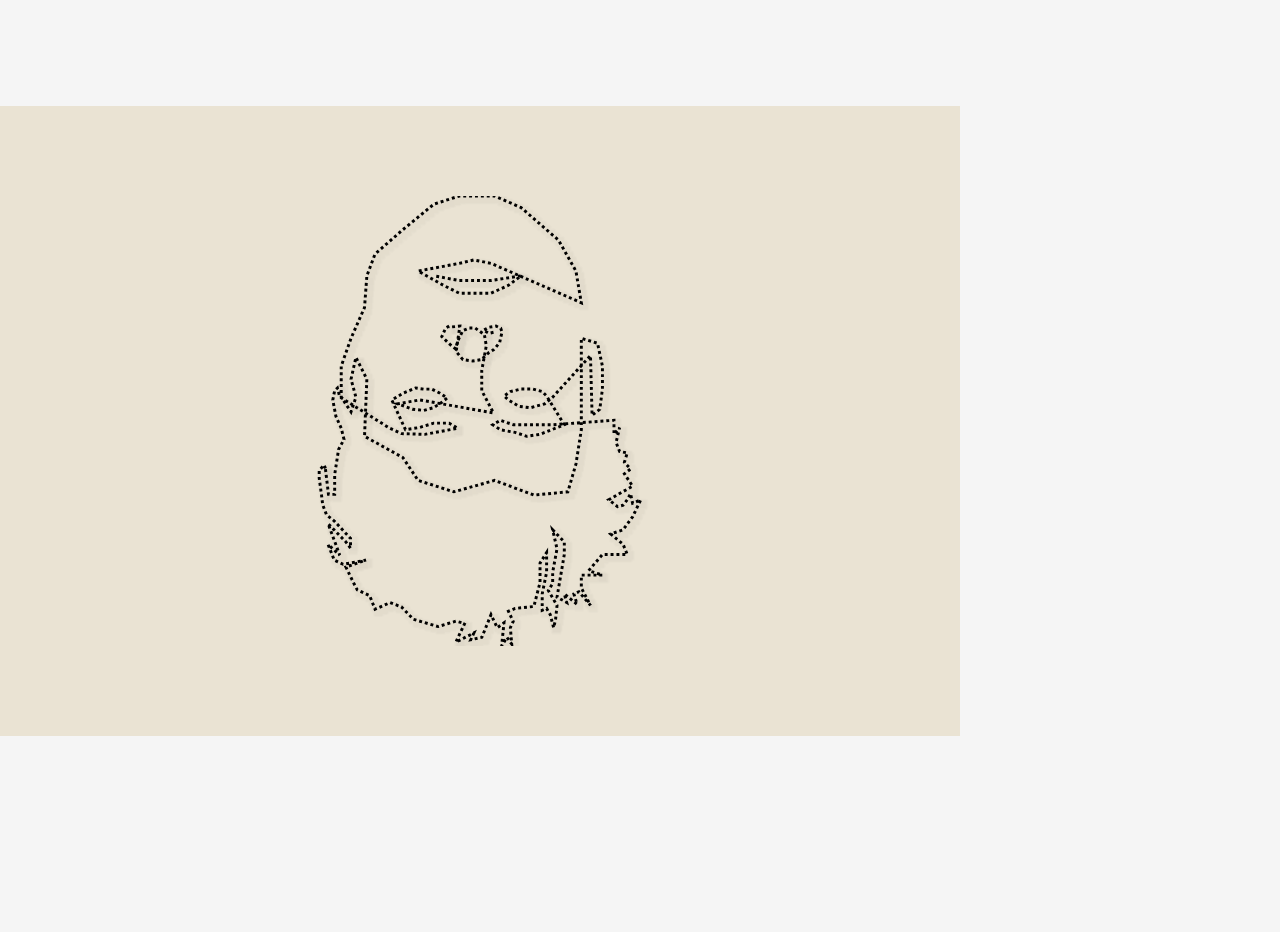
==== src/index.html @ 2c393542 "Navigation added to resume and index; links in navigation corrected to redirect to the corect place" ====
<!DOCTYPE html>
<html lang="en">

<head>
  <meta charset="UTF-8">
  <!-- Setting the viewport, giving the browser directions on how to control dimensions and scaling -->
  <meta name="viewport" content="width=device-width, initial-scale=1.0">
  <meta http-equiv="X-UA-Compatible" content="ie=edge">
  <!-- links to external style sheet -->
  <link rel="stylesheet" type="text/css" href="styles.css">
  <!-- Icon library : Connected through Font Awesome's CDN -->
  <link rel="stylesheet" href="https://use.fontawesome.com/releases/v5.8.1/css/all.css"
    integrity="sha384-50oBUHEmvpQ+1lW4y57PTFmhCaXp0ML5d60M1M7uH2+nqUivzIebhndOJK28anvf" crossorigin="anonymous">
  <!-- MailChimp -->
  <link href="//cdn-images.mailchimp.com/embedcode/slim-10_7.css" rel="stylesheet" type="text/css">

  <link href=https://fonts.googleapis.com/css?family=Heebo" rel="stylesheet">


  <title>Christopher Leighton. | Portfolio </title>
</head>

<body>
  <!-- Navigation Starts -->
  <div class="grid">
    <header>
      <div class="dropdown-bars">
        <button onclick="barsDropdown()" class="fas fa-bars"></button>
        <div id="myBarsDropdown" class="dropdown-content-bars">
          <a href="index.html">Home</a>
          <a href="resume.html">Resume</a>
        </div>
      </div>
    </header>
    <!-- Navigation Ends -->

    <article>
      <!-- svg was created with vectr.com and svgomg.com; 
                    vectr.com - drew the solid line image of my face; which is repersented by path d
                    svgomg.com - takes image turns drawn image to html by defining path
                    css is used to animate drawing my face
              -->
      <svg xmlns="http://www.w3.org/2000/svg" xmlns:xlink="http://www.w3.org/1999/xlink"
        viewBox="762.181 -530.563 1094.384 1531.372" width="1094.38" height="1531.37">
        <defs>
          <path
            d="M1258.3 922.12l-31.14 65.57 61.26-31.14-10.44 22.95 37.7-8.2 31.14-77.05 21.32 44.26 22.92-16.39-8.17 78.69 18.04-29.51 16.39 22.95-4.59-55.74 9.65-21.31-16.24-34.42 22.76-9.84 63.79-6.56 20.99-81.96v-65.58l22.38-36.06v67.27l-15 73.47v55.98l15-6.56 12.41 21.31 11.47 44.26 6.56-27.86 4.99-48.11-29.58-50.26 14.75-24.53v-37.7l14.83-80.33-14.83-64.16 39.63 41.21v42.51l-24.8 145.21 32.93 18.3-8.13-29.27 43.5 35.36-10.98-35.36 17.07-7.32 39.44 46.34-31.11-59.34v-43.6h71.81l-46.97-15.15 46.97-55.17h84.42l-14.34-34.89-41.86-34.88 41.86-13.95 32.56-44.19 27.9-58.14-27.9 11.63-6.98-32.56-11.24 20.93-14.34 18.61-18.6 4.65-30.24-23.26 81.4-46.51-27.91-41.86 20.93-16.28-20.93-23.26 9.69-31.5-26-5.15-12-30.85 12-50-19.13 22.59v-47.82l-208.65 15.21h-134.28l-43.48-15.21-26.09 15.21 26.09 17.27 50 8.82 39.13 13.4 45.65-6.88 82.61-32.61-60.23-97.71-15-15-33.33-8.91h-38.44l-36.56 8.91-21.67 15 15.08 13.34 34.92 21.66 40 5 48.34-13.33 27.26-22.8 128.66-141.42 5.48 203.2 26.22-20.39 9-69.17V48.4l-16.67-77.77-55.14-17.04v311.48l-18.41 116.67-27.38 94.44-115.73 11.11-133.57-50-138.66 38.89-121.71-38.89-51.89-77.77-130.44-72.23 7.91-194.44-37.2-74.18-16.67 74.18 16.67 61.11-16.67 50-33.33-50V48.4l33.33-94.81 45.96-104.7 7.91-107.9L952-332.93l94.86-83.01 105.82-86.96 86.28-27.66h120.16l90.17 39.52 127.22 110.68 59.29 105.17 18.41 107.86-307.39-134-58.4-11.61-49.46 11.61-140.21 26.14 86.29 48.54 53.92 26.96h107.86l59.32-26.96 43.15-32.36-102.47 16.18h-107.86l-86.28-16.18"
            id="b" />
          <path
            d="M1355.3-66.76l-15.6 3.6-18.39-10.5L1339.7-84l24.14-3.81 16.09 7.25 4.6 13.8-4.6 17.24-3.45 17.24-12.64 16.09-8.54 9.2-15.6 9.19-26.43 24.14-28.74 4.6-33.33-4.6-22.99-27.59 12.64-86.56-36.78 3.81"
            id="d" />
          <path
            d="M783.23 396.6l-3.94-11.84-17.11 18.42v26.32l7.9 57.89 3.94 32.9 13.16 34.21 26.32 21.05 55.26 59.21v32.9l-15.79-21.06-60.53-61.84 39.48 106.58-39.48-35.52 21.06 52.63 30.26 14.47 77.63-14.47-68.42 23.68 28.26 57.88 10.53 19.73 42.1 19.74 18.43 46.05 51.31-22.37 38.16 14.48 40.79 42.1 84.21 25 60.53-18.42 28.94 7.9"
            id="f" />
          <path
            d="M1204.45-87.81l-11.84 6.66-13.16 28.89 25 24.45 21.96 17.77 6.99-26.66 17.46-35.56 22.22-8.89h20l31.11 22.22 6.67 37.78-15.56 84.45v68.62l40 75.82-250.85-44.24-75 13.16 50 18.42 38.16 3.95 34.21-9.21 27.63-18.42 18.42-14.48-26.12-17.1-26.51-13.16h-27.63l-27.64-3.95-40.78 17.11-39.98 23.68 46.55 101.32 48.69-7.9 47.37-14.47h52.63l28.95 17.11-40.79 7.89-71.06 13.16-78.94-2.63-40.79-18.42-169.74-106.58-7.89-30.27-9.38 9.21-6.41 31.58 10.52 55.27 18.21 40.79 9.42 38.15-18.42 34.21-13.32 85.74v67.1h-21.05l-10.53-88.16"
            id="h" />
        </defs>
        <filter id="a" x="796.13" y="-571.56" width="1110.43" height="1622.37" filterUnits="userSpaceOnUse">
          <feFlood />
          <feComposite in2="SourceAlpha" operator="in" />
          <feGaussianBlur stdDeviation="3" />
          <feOffset dx="9" dy="9" result="afterOffset" />
          <feFlood flood-color="#000" flood-opacity=".5" />
          <feComposite in2="afterOffset" operator="in" />
          <feMorphology operator="dilate" radius="9" />
          <feComposite in2="SourceAlpha" operator="out" />
        </filter>
        <path
          d="M1258.3 922.12l-31.14 65.57 61.26-31.14-10.44 22.95 37.7-8.2 31.14-77.05 21.32 44.26 22.92-16.39-8.17 78.69 18.04-29.51 16.39 22.95-4.59-55.74 9.65-21.31-16.24-34.42 22.76-9.84 63.79-6.56 20.99-81.96v-65.58l22.38-36.06v67.27l-15 73.47v55.98l15-6.56 12.41 21.31 11.47 44.26 6.56-27.86 4.99-48.11-29.58-50.26 14.75-24.53v-37.7l14.83-80.33-14.83-64.16 39.63 41.21v42.51l-24.8 145.21 32.93 18.3-8.13-29.27 43.5 35.36-10.98-35.36 17.07-7.32 39.44 46.34-31.11-59.34v-43.6h71.81l-46.97-15.15 46.97-55.17h84.42l-14.34-34.89-41.86-34.88 41.86-13.95 32.56-44.19 27.9-58.14-27.9 11.63-6.98-32.56-11.24 20.93-14.34 18.61-18.6 4.65-30.24-23.26 81.4-46.51-27.91-41.86 20.93-16.28-20.93-23.26 9.69-31.5-26-5.15-12-30.85 12-50-19.13 22.59v-47.82l-208.65 15.21h-134.28l-43.48-15.21-26.09 15.21 26.09 17.27 50 8.82 39.13 13.4 45.65-6.88 82.61-32.61-60.23-97.71-15-15-33.33-8.91h-38.44l-36.56 8.91-21.67 15 15.08 13.34 34.92 21.66 40 5 48.34-13.33 27.26-22.8 128.66-141.42 5.48 203.2 26.22-20.39 9-69.17V48.4l-16.67-77.77-55.14-17.04v311.48l-18.41 116.67-27.38 94.44-115.73 11.11-133.57-50-138.66 38.89-121.71-38.89-51.89-77.77-130.44-72.23 7.91-194.44-37.2-74.18-16.67 74.18 16.67 61.11-16.67 50-33.33-50V48.4l33.33-94.81 45.96-104.7 7.91-107.9L952-332.93l94.86-83.01 105.82-86.96 86.28-27.66h120.16l90.17 39.52 127.22 110.68 59.29 105.17 18.41 107.86-307.39-134-58.4-11.61-49.46 11.61-140.21 26.14 86.29 48.54 53.92 26.96h107.86l59.32-26.96 43.15-32.36-102.47 16.18h-107.86l-86.28-16.18"
          fill="none" stroke="#fff" filter="url(#a)" />
        <use xlink:href="#b" fill-opacity="0" stroke="#000" stroke-width="10" />
        <g>
          <filter id="c" x="1163.07" y="-128.81" width="271.46" height="209.75" filterUnits="userSpaceOnUse">
            <feFlood />
            <feComposite in2="SourceAlpha" operator="in" />
            <feGaussianBlur stdDeviation="3" />
            <feOffset dx="9" dy="9" result="afterOffset" />
            <feFlood flood-color="#000" flood-opacity=".5" />
            <feComposite in2="afterOffset" operator="in" />
            <feMorphology operator="dilate" radius="9" />
            <feComposite in2="SourceAlpha" operator="out" />
          </filter>
          <path
            d="M1355.3-66.76l-15.6 3.6-18.39-10.5L1339.7-84l24.14-3.81 16.09 7.25 4.6 13.8-4.6 17.24-3.45 17.24-12.64 16.09-8.54 9.2-15.6 9.19-26.43 24.14-28.74 4.6-33.33-4.6-22.99-27.59 12.64-86.56-36.78 3.81"
            fill="none" stroke="#fff" filter="url(#c)" />
          <use xlink:href="#d" fill-opacity="0" stroke="#000" stroke-width="10" />
        </g>
        <g>
          <filter id="e" x="721.18" y="343.76" width="585.05" height="640.98" filterUnits="userSpaceOnUse">
            <feFlood />
            <feComposite in2="SourceAlpha" operator="in" />
            <feGaussianBlur stdDeviation="3" />
            <feOffset dx="9" dy="9" result="afterOffset" />
            <feFlood flood-color="#000" flood-opacity=".5" />
            <feComposite in2="afterOffset" operator="in" />
            <feMorphology operator="dilate" radius="9" />
            <feComposite in2="SourceAlpha" operator="out" />
          </filter>
          <path
            d="M783.23 396.6l-3.94-11.84-17.11 18.42v26.32l7.9 57.89 3.94 32.9 13.16 34.21 26.32 21.05 55.26 59.21v32.9l-15.79-21.06-60.53-61.84 39.48 106.58-39.48-35.52 21.06 52.63 30.26 14.47 77.63-14.47-68.42 23.68 28.26 57.88 10.53 19.73 42.1 19.74 18.43 46.05 51.31-22.37 38.16 14.48 40.79 42.1 84.21 25 60.53-18.42 28.94 7.9"
            fill="none" stroke="#fff" filter="url(#e)" />
          <use xlink:href="#f" fill-opacity="0" stroke="#000" stroke-width="10" />
        </g>
        <g>
          <filter id="g" x="742.23" y="-128.81" width="663.07" height="663.58" filterUnits="userSpaceOnUse">
            <feFlood />
            <feComposite in2="SourceAlpha" operator="in" />
            <feGaussianBlur stdDeviation="3" />
            <feOffset dx="9" dy="9" result="afterOffset" />
            <feFlood flood-color="#000" flood-opacity=".5" />
            <feComposite in2="afterOffset" operator="in" />
            <feMorphology operator="dilate" radius="9" />
            <feComposite in2="SourceAlpha" operator="out" />
          </filter>
          <path
            d="M1204.45-87.81l-11.84 6.66-13.16 28.89 25 24.45 21.96 17.77 6.99-26.66 17.46-35.56 22.22-8.89h20l31.11 22.22 6.67 37.78-15.56 84.45v68.62l40 75.82-250.85-44.24-75 13.16 50 18.42 38.16 3.95 34.21-9.21 27.63-18.42 18.42-14.48-26.12-17.1-26.51-13.16h-27.63l-27.64-3.95-40.78 17.11-39.98 23.68 46.55 101.32 48.69-7.9 47.37-14.47h52.63l28.95 17.11-40.79 7.89-71.06 13.16-78.94-2.63-40.79-18.42-169.74-106.58-7.89-30.27-9.38 9.21-6.41 31.58 10.52 55.27 18.21 40.79 9.42 38.15-18.42 34.21-13.32 85.74v67.1h-21.05l-10.53-88.16"
            fill="none" stroke="#fff" filter="url(#g)" />
          <use xlink:href="#h" fill-opacity="0" stroke="#000" stroke-width="10" />
        </g>
      </svg>
    </article>
    <aside>
      <div class="btn-group">
        <a href="src/resume.html"></a>
        <button class="far fa-file"></i></button>
        </a>
        <!-- style="text-decoration:none" used to remove hyperlink underline -->
        <a href="https://www.github.com/christopherhildebrandt" style="text-decoration:none">
          <button class="fab fa-github"></i></button>
        </a>

        <a href="https://www.instagram.com/christopherhildebrandt" style="text-decoration:none">
          <button class="fab fa-instagram"></i></button>
        </a>

        <a href="https://www.linkedin.com/christopherhildebrandt" style="text-decoration:none">
          <button class="fab fa-linkedin-in"></i></button>
        </a>

        <a href="https://www.twitter.com/christopherhildebrandt" style="text-decoration:none">
          <button class="fab fa-twitter"></i></button>
        </a>
      </div>
    </aside>

    <footer>
      <!-- Keeps a defined Grid-layout -->
    </footer>
  </div>
  <!-- Links to external scripts -->
  <script src="scripts.js"></script>
</body>

</html>
---- src/styles.css ----
/* Removes browser defaults */
* {
  margin: 0;
  padding: 0;
}

/* Grid End ======================================================================================================================== */
/* Defining a responsive grid layout, to cover screen
   used in a way so each page has a degree of uniformity*/
.grid {
  display: grid;
  grid-template-columns: 75% 25%;
  grid-gap: 1em;
}

header,
footer {
  grid-column: 1 / span 2;
}
/* Grid End ========================================================================================================================== */

/* Body Start ========================================================================================================================== */
body {
  margin: 0;
  height: 100vh;
  font-family: 'Heebo', sans-serif;
  background: whitesmoke;
  overflow: hidden;
}
/* Body End ========================================================================================================================== */

/* Header START ====================================================================================================================== */
header {
  background: whitesmoke;
  display: flex;
  align-items: center;
  justify-content: center; 
  height: 10vh;
}

/* Header: Bars Dropdown*/
/* Dropdown Button */


/* The container <div> - needed to position the dropdown content */

/* Dropdown Content using display: none; to be hidden by default */
button {  
  display: block; /* Make the buttons appear below each other */
  background-color: whitesmoke; /* match the colour of the grid background */
  padding: 10px 24px; /* Some padding */
  cursor: pointer; /* Pointer/hand icon */
  color: black;
  border: none;
}

.dropdown-content-bars {
  display: none;
  position: absolute;
  align-content: center;
  background-color: whitesmoke;
  min-width: 160px;
  z-index: 1;
  cursor: pointer;
}

/* Links inside the dropdown */
.dropdown-content-bars a {
  color: black;
  padding: 12px 16px;
  text-decoration: none;
  display: block;
}

/* On hover, change the colour of the text */
.dropdown-content-bars a:hover {
  background-color: #ddd
}

/* Show the dropdown menu, using JS to add this class to the .dropdown-content-bars container when the user clicks on the dropdown button */
.show {
  display: block;
}
/* Header End ======================================================================================================================== */

/* Article Start ======================================================================================================================== */
article {
  background: #eae3d3;
  display: flex;
  height: 70vh;
  align-items: center;
  justify-content: center;
}

article:hover{
  background: #708090;
}

/* animation for face */
/* sizing & colour of element is defined in .article so we use transparent here */
svg {
  height: 50vh;
  width: 50vw;
  background-color: transparent;
  z-index: 1;
}

/* The animation property draw 2s defines the duration of the animation; infinate defines that it will repeat indefinitely */
path {
  stroke-dasharray: 10;
  animation: draw 2s infinite;
}

/* stroke-dashoffset defines the speed of the dash animation */
@keyframes draw {
  from {
    stroke-dashoffset: 0
  }
  to {
    stroke-dashoffset: 100;
  }
}

/* M E - text animation */
*, *:before, *:after{
  box-sizing:border-box;
}

div.opening-text{
  width: 70%;
}
.letter{  
  position: relative;
  display: flex;
  font-weight: 900;
  font-size: 8em;
  margin: 0.05em;
  color: #eae3d3;
  transform-style: preserve-3d;
  perspective: 400;
  z-index: 2;
}
.letter:before, .letter:after{
  position:absolute;
  content: attr(data-letter);
  transform-origin: top left;
  top:0;
  left:0;
}
/* Defines the speed at which the text animation transitions onto the page on load/refresh */
.letter, .letter:before, .letter:after{
  transition: all 1.3s ease-in-out;
}
.letter:before{
  color: #fff;
  text-shadow: 
    -1px 0px 1px rgba(255,255,255,.8),
    1px 0px 1px rgba(0,0,0,.8);
  z-index: 3;
  transform:
    rotateX(0deg)
    rotateY(-15deg)
    rotateZ(0deg);
}
.letter:after{
  color: rgba(0,0,0,.11);
  z-index:2;
  transform:
    scale(1.08,1)
    rotateX(0deg)
    rotateY(0deg)
    rotateZ(0deg)
    skew(0deg,1deg);
}
.letter:hover:before{
  color: #fafafa;
  transform:
    rotateX(0deg)
    rotateY(-40deg)
    rotateZ(0deg);
}
.letter:hover:after{
  transform:
    scale(1.08,1)
    rotateX(0deg)
    rotateY(40deg)
    rotateZ(0deg)
    skew(0deg,22deg);
}

/* Article End ======================================================================================================================== */

/* Aside Start ======================================================================================================================== */
aside {
  background: whitesmoke;
  display: flex;
  height: 70vh;
  align-items: center;
  justify-content: center;
}

/*  */
.btn-group button {  
  display: block; /* Make the buttons appear below each other */
  background-color: whitesmoke; /* match the colour of the grid background */
  padding: 10px 24px; /* Some padding */
  cursor: pointer; /* Pointer/hand icon */
  color: black;
  border: none;
}


/* Aside End ======================================================================================================================== */

/* Footer Start ======================================================================================================================== */
footer {
  background: whitesmoke;
  display: flex;
  height: 20vh;
  display: flex;  
  align-items: center;
  justify-content: center;
}
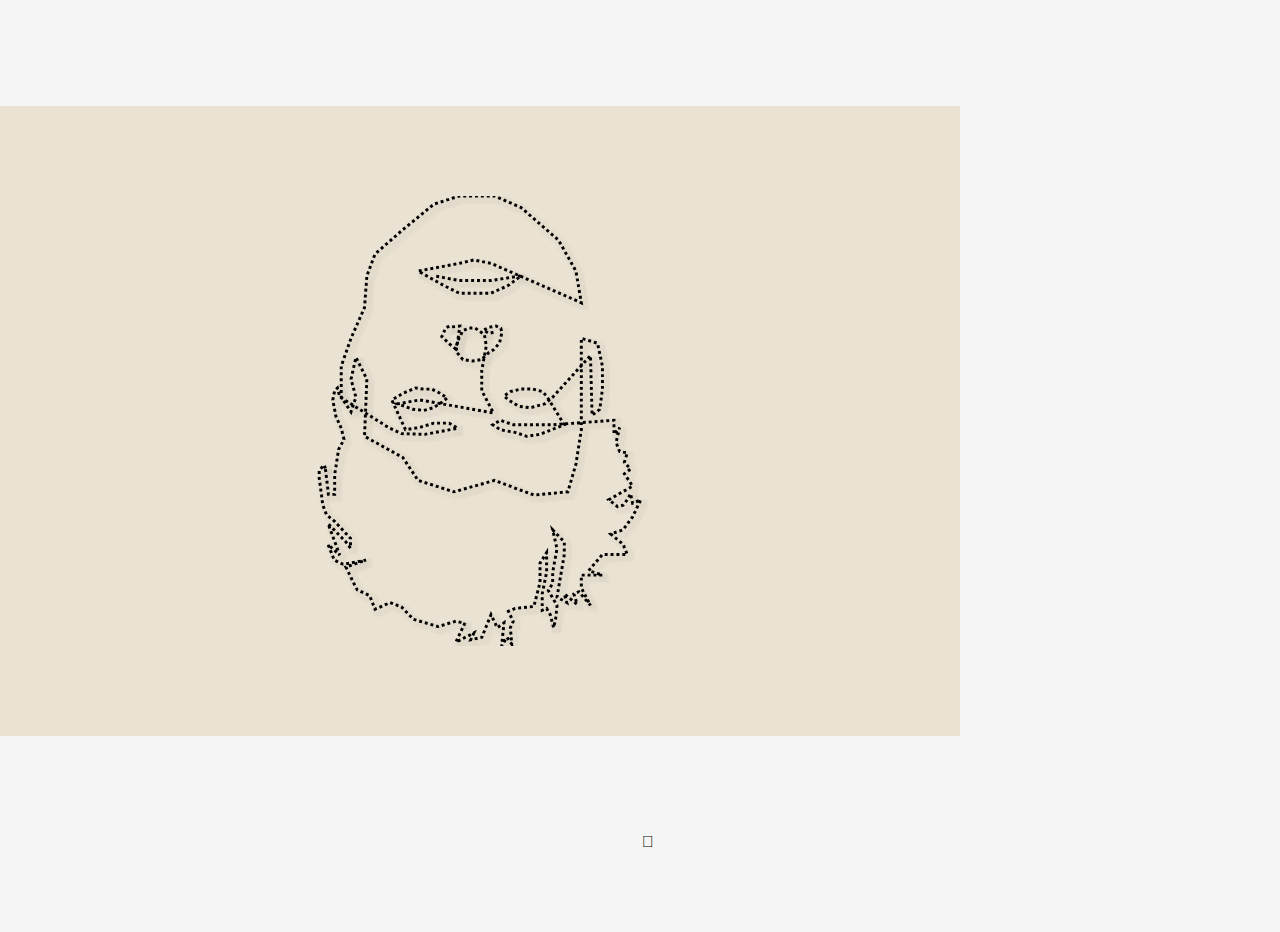
==== commit 57da5043: "included a icon automatic timer switch - shows the daily emotions of programming" ====
--- a/src/index.html
+++ b/src/index.html
@@ -145,7 +145,9 @@
     </aside>
 
     <footer>
-      <!-- Keeps a defined Grid-layout -->
+      <!-- class="far fa-2x" where fa-2x controlls responsive sizing -->
+      <div id="smile-sad" class="far fa-2x"></div>
+
     </footer>
   </div>
   <!-- Links to external scripts -->
--- a/src/styles.css
+++ b/src/styles.css
@@ -11,6 +11,7 @@
   display: grid;
   grid-template-columns: 75% 25%;
   grid-gap: 1em;
+  background: whitesmoke;
 }
 
 header,
@@ -18,48 +19,52 @@
   grid-column: 1 / span 2;
 }
 /* Grid End ========================================================================================================================== */
+
+/* Keep things DRY */
+header,
+body,
+article,
+aside, 
+footer {  
+  background: whitesmoke;
+}
 
 /* Body Start ========================================================================================================================== */
 body {
   margin: 0;
   height: 100vh;
   font-family: 'Heebo', sans-serif;
-  background: whitesmoke;
   overflow: hidden;
 }
 /* Body End ========================================================================================================================== */
 
 /* Header START ====================================================================================================================== */
 header {
-  background: whitesmoke;
   display: flex;
   align-items: center;
   justify-content: center; 
   height: 10vh;
 }
 
-/* Header: Bars Dropdown*/
+/* Header: Bars Dropdown - Responsive Minimalist styling*/
 /* Dropdown Button */
-
-
-/* The container <div> - needed to position the dropdown content */
-
-/* Dropdown Content using display: none; to be hidden by default */
 button {  
   display: block; /* Make the buttons appear below each other */
   background-color: whitesmoke; /* match the colour of the grid background */
-  padding: 10px 24px; /* Some padding */
+  padding: 10px; /* Some padding */
   cursor: pointer; /* Pointer/hand icon */
   color: black;
   border: none;
-}
+  font-size: 1rem;
+}
+
 
 .dropdown-content-bars {
   display: none;
   position: absolute;
-  align-content: center;
+  right: 0;
   background-color: whitesmoke;
-  min-width: 160px;
+  min-width: 100%;
   z-index: 1;
   cursor: pointer;
 }
@@ -67,14 +72,15 @@
 /* Links inside the dropdown */
 .dropdown-content-bars a {
   color: black;
-  padding: 12px 16px;
+  padding: 10px;
   text-decoration: none;
+  text-align: center;
   display: block;
 }
 
 /* On hover, change the colour of the text */
 .dropdown-content-bars a:hover {
-  background-color: #ddd
+  background-color: #708090
 }
 
 /* Show the dropdown menu, using JS to add this class to the .dropdown-content-bars container when the user clicks on the dropdown button */
@@ -87,9 +93,9 @@
 article {
   background: #eae3d3;
   display: flex;
+  align-items: center;
+  justify-content: center;
   height: 70vh;
-  align-items: center;
-  justify-content: center;
 }
 
 article:hover{
@@ -192,16 +198,15 @@
 
 /* Aside Start ======================================================================================================================== */
 aside {
-  background: whitesmoke;
-  display: flex;
+  display: flex;
+  align-items: center;
+  justify-content: center;
   height: 70vh;
-  align-items: center;
-  justify-content: center;
 }
 
 /*  */
 .btn-group button {  
-  display: block; /* Make the buttons appear below each other */
+  display: block; /* Make the buttons appear aligned verticle */
   background-color: whitesmoke; /* match the colour of the grid background */
   padding: 10px 24px; /* Some padding */
   cursor: pointer; /* Pointer/hand icon */
@@ -214,10 +219,9 @@
 
 /* Footer Start ======================================================================================================================== */
 footer {
-  background: whitesmoke;
-  display: flex;
+  display: flex;
+  align-items: center;
+  justify-content: center;
   height: 20vh;
-  display: flex;  
-  align-items: center;
-  justify-content: center;
-}
+}
+
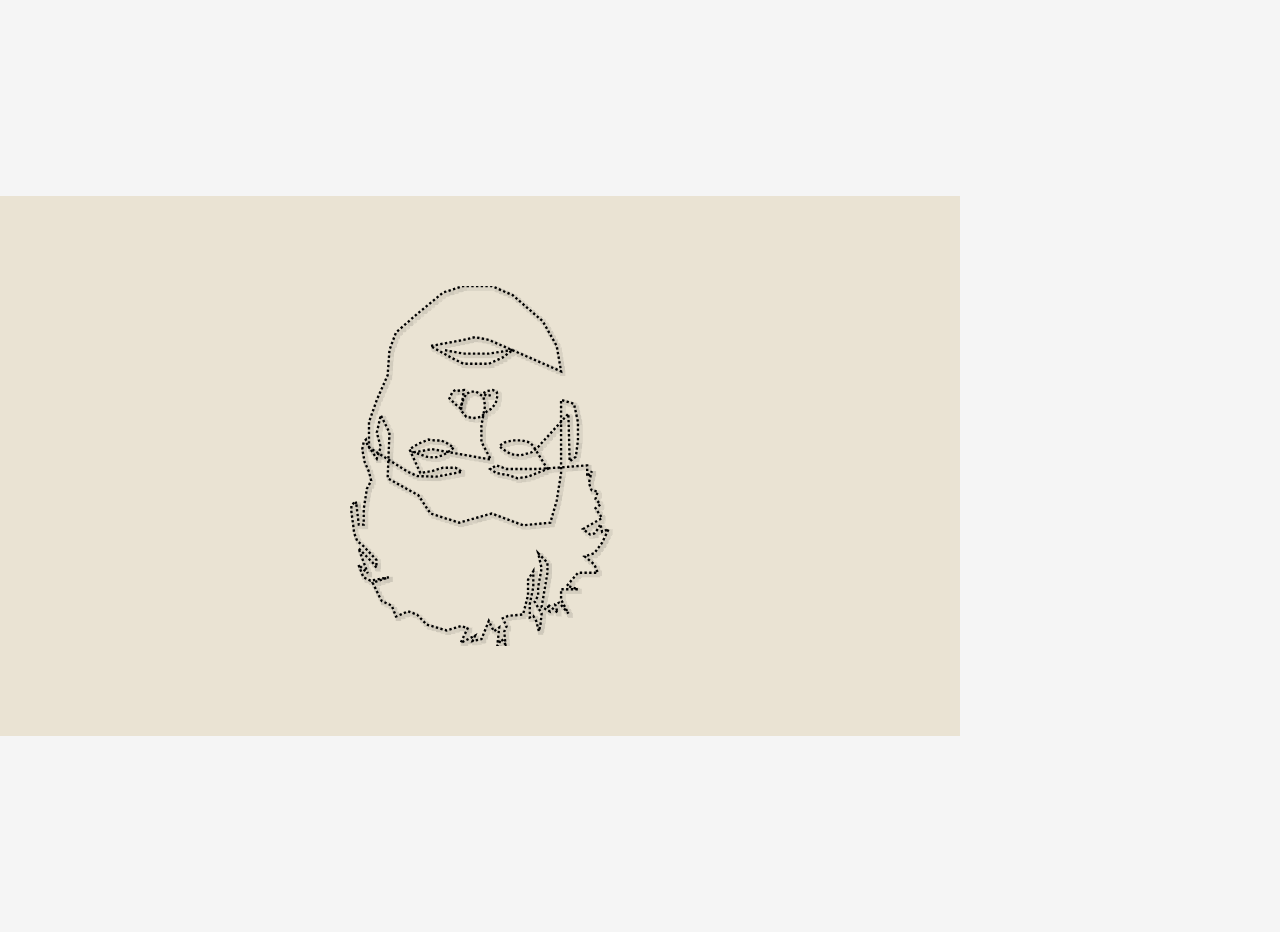
==== commit b15ac7fd: "quickest way to included docs into the correct forlder" ====
--- a/src/index.html
+++ b/src/index.html
@@ -34,7 +34,7 @@
     </header>
     <!-- Navigation Ends -->
 
-    <article>
+    <section>
       <!-- svg was created with vectr.com and svgomg.com; 
                     vectr.com - drew the solid line image of my face; which is repersented by path d
                     svgomg.com - takes image turns drawn image to html by defining path
@@ -119,7 +119,7 @@
           <use xlink:href="#h" fill-opacity="0" stroke="#000" stroke-width="10" />
         </g>
       </svg>
-    </article>
+    </section>
     <aside>
       <div class="btn-group">
         <a href="src/resume.html"></a>
@@ -146,7 +146,7 @@
 
     <footer>
       <!-- class="far fa-2x" where fa-2x controlls responsive sizing -->
-      <div id="smile-sad" class="far fa-2x"></div>
+      
 
     </footer>
   </div>
--- a/src/styles.css
+++ b/src/styles.css
@@ -16,18 +16,18 @@
 
 header,
 footer {
-  grid-column: 1 / span 2;
+  grid-column: 1 / span 2; /* header and footer spans horizontally 100% accross page */
 }
 /* Grid End ========================================================================================================================== */
 
 /* Keep things DRY */
-header,
+/* header,
 body,
 article,
 aside, 
 footer {  
   background: whitesmoke;
-}
+} */
 
 /* Body Start ========================================================================================================================== */
 body {
@@ -43,8 +43,9 @@
   display: flex;
   align-items: center;
   justify-content: center; 
-  height: 10vh;
-}
+  height: 20vh;
+}
+
 
 /* Header: Bars Dropdown - Responsive Minimalist styling*/
 /* Dropdown Button */
@@ -80,33 +81,41 @@
 
 /* On hover, change the colour of the text */
 .dropdown-content-bars a:hover {
-  background-color: #708090
+  background-color: #708090;
+  color: whitesmoke; 
 }
 
 /* Show the dropdown menu, using JS to add this class to the .dropdown-content-bars container when the user clicks on the dropdown button */
 .show {
   display: block;
 }
+
+
+
 /* Header End ======================================================================================================================== */
 
-/* Article Start ======================================================================================================================== */
-article {
+
+/* Article Start */
+
+
+/* Section Start ======================================================================================================================== */
+section {
   background: #eae3d3;
   display: flex;
   align-items: center;
   justify-content: center;
-  height: 70vh;
-}
-
-article:hover{
+  height: 60vh;
+}
+
+section:hover{
   background: #708090;
 }
 
 /* animation for face */
 /* sizing & colour of element is defined in .article so we use transparent here */
 svg {
-  height: 50vh;
-  width: 50vw;
+  height: 40vh;
+  width: 40vw;
   background-color: transparent;
   z-index: 1;
 }
@@ -127,38 +136,49 @@
   }
 }
 
+
+
+/* RESUME.HTML */
+
+.hello {
+  position: relative;
+  display: block;
+  font-family: Helvetica, sans-serif;
+  font-size: 2.5rem;
+	color: #fff;
+  padding: .5em;
+}
+  
 /* M E - text animation */
 *, *:before, *:after{
   box-sizing:border-box;
 }
 
 div.opening-text{
-  width: 70%;
-}
+  width: 80%;
+}
+
 .letter{  
   position: relative;
   display: flex;
   font-weight: 900;
-  font-size: 8em;
-  margin: 0.05em;
-  color: #eae3d3;
+  font-size: 21em;
+  color: #708090;
   transform-style: preserve-3d;
   perspective: 400;
   z-index: 2;
 }
 .letter:before, .letter:after{
   position:absolute;
-  content: attr(data-letter);
+  content: attr(data-letter); /* Letter C from index.html div opening-text */
   transform-origin: top left;
-  top:0;
-  left:0;
 }
 /* Defines the speed at which the text animation transitions onto the page on load/refresh */
 .letter, .letter:before, .letter:after{
   transition: all 1.3s ease-in-out;
 }
 .letter:before{
-  color: #fff;
+  color: #eae3d3;
   text-shadow: 
     -1px 0px 1px rgba(255,255,255,.8),
     1px 0px 1px rgba(0,0,0,.8);
@@ -194,21 +214,22 @@
     skew(0deg,22deg);
 }
 
-/* Article End ======================================================================================================================== */
+
+/* Section End ======================================================================================================================== */
 
 /* Aside Start ======================================================================================================================== */
 aside {
   display: flex;
   align-items: center;
   justify-content: center;
-  height: 70vh;
+  height: 60vh;
 }
 
 /*  */
 .btn-group button {  
   display: block; /* Make the buttons appear aligned verticle */
   background-color: whitesmoke; /* match the colour of the grid background */
-  padding: 10px 24px; /* Some padding */
+  padding: 10px; /* Some padding */
   cursor: pointer; /* Pointer/hand icon */
   color: black;
   border: none;
@@ -225,3 +246,23 @@
   height: 20vh;
 }
 
+
+
+
+
+
+
+
+
+
+
+
+
+
+
+
+
+
+
+
+
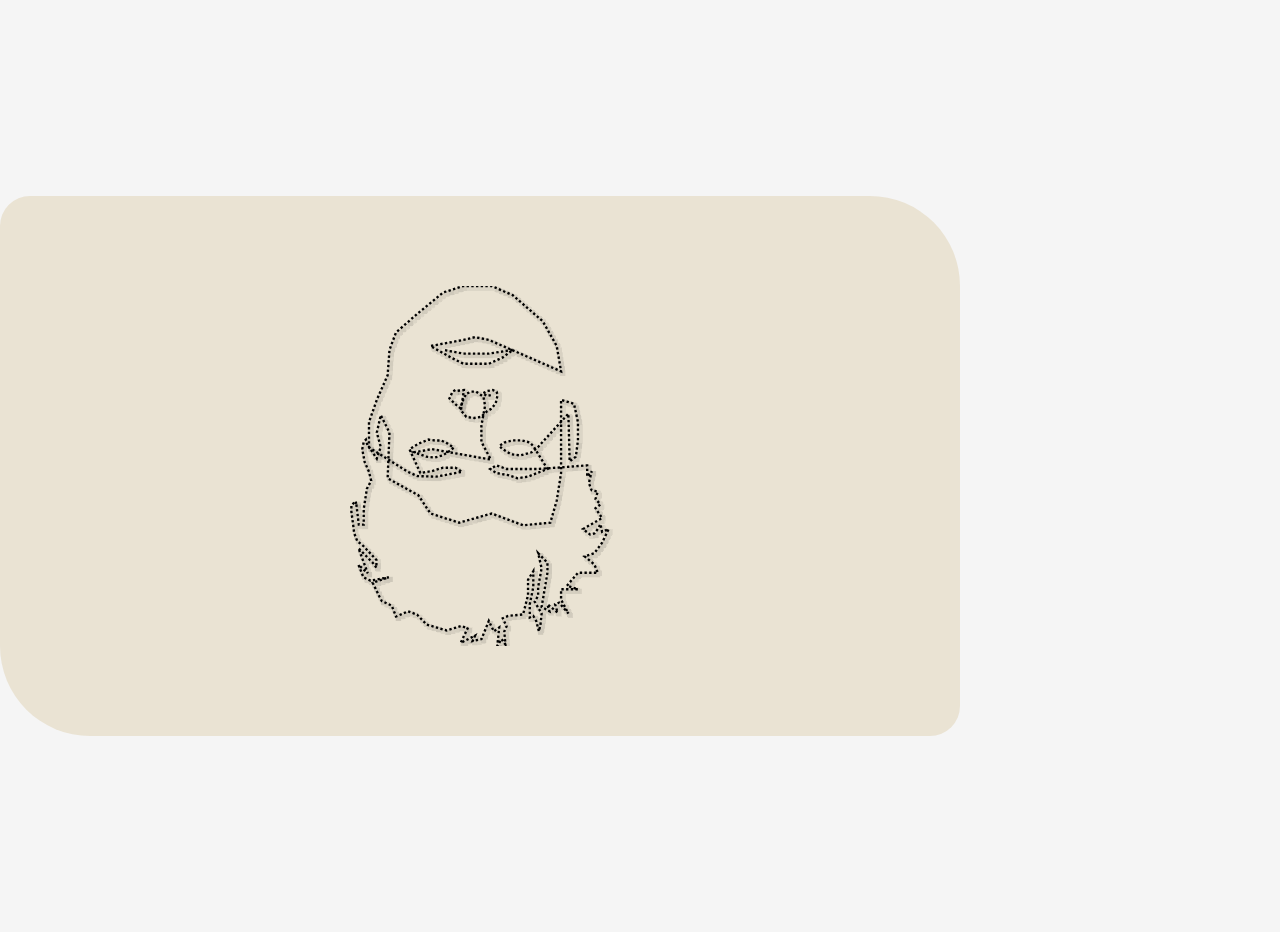
==== commit 63aef8b2: "updates include:  changed the slider from transitioning automatically to one with a styles slider se" ====
--- a/src/index.html
+++ b/src/index.html
@@ -28,7 +28,7 @@
         <button onclick="barsDropdown()" class="fas fa-bars"></button>
         <div id="myBarsDropdown" class="dropdown-content-bars">
           <a href="index.html">Home</a>
-          <a href="resume.html">Resume</a>
+          <a href="resume.html">Library</a>
         </div>
       </div>
     </header>
--- a/src/styles.css
+++ b/src/styles.css
@@ -3,6 +3,28 @@
   margin: 0;
   padding: 0;
 }
+
+/* Responsive =======================================================================================================================*/
+
+html
+
+
+
+
+
+
+
+/* Responsive =======================================================================================================================*/
+
+html { 
+  font-size: 2vw; 
+}
+
+h1 { 
+  font-size: 2em; 
+}
+
+
 
 /* Grid End ======================================================================================================================== */
 /* Defining a responsive grid layout, to cover screen
@@ -28,6 +50,8 @@
 footer {  
   background: whitesmoke;
 } */
+
+
 
 /* Body Start ========================================================================================================================== */
 body {
@@ -59,6 +83,10 @@
   font-size: 1rem;
 }
 
+button:hover {
+  color: aqua
+}
+
 
 .dropdown-content-bars {
   display: none;
@@ -81,8 +109,8 @@
 
 /* On hover, change the colour of the text */
 .dropdown-content-bars a:hover {
-  background-color: #708090;
-  color: whitesmoke; 
+  background-color: transparent;
+  color: #eae3d3; 
 }
 
 /* Show the dropdown menu, using JS to add this class to the .dropdown-content-bars container when the user clicks on the dropdown button */
@@ -105,6 +133,7 @@
   align-items: center;
   justify-content: center;
   height: 60vh;
+  border-radius: 30px 90px;
 }
 
 section:hover{
@@ -140,17 +169,79 @@
 
 /* RESUME.HTML */
 
-.hello {
+/* Slideshow container - same size as specified grid */
+.slideshow-container {
+  display: flex;
+  align-items: center;
+  justify-content: center;
+  height: 60vh;
+  background: transparent;
+}
+
+/* Slides */
+.mySlides {
+  display: none;
+  text-align: center;
+}
+
+
+/* On hover, add a black background color with a little bit see-through */
+.prev:hover, .next:hover {
+  background-color: rgba(0,0,0,0.8);
+  color: white;
+}
+
+/* The dot/bullet/indicator container */
+.dot-container {
+  position: absolute;
+  float: left; 
+  bottom: 10vh;
+  padding: 20px;
+  background:transparent;
+}
+
+/* The dots/bullets/indicators */
+.dot {
+  cursor: pointer;
+  height: 15px;
+  width: 15px;
+  margin: 0 2px;
+  background-color: #bbb;
+  border-radius: 50%;
+  display: inline-block;
+  transition: background-color 0.6s ease;
+}
+
+/* Add a background color to the active dot/circle */
+.active, .dot:hover {
+  background-color:#eae3d3;
+}
+
+
+/* Add a blue color to the author */
+.author {color: cornflowerblue;}
+
+
+
+
+
+
+
+
+
+
+
+/* .hello {
   position: relative;
   display: block;
   font-family: Helvetica, sans-serif;
   font-size: 2.5rem;
 	color: #fff;
   padding: .5em;
-}
+} */
   
 /* M E - text animation */
-*, *:before, *:after{
+/* *, *:before, *:after{
   box-sizing:border-box;
 }
 
@@ -171,10 +262,10 @@
 .letter:before, .letter:after{
   position:absolute;
   content: attr(data-letter); /* Letter C from index.html div opening-text */
-  transform-origin: top left;
-}
+  /* transform-origin: top left;
+} */ 
 /* Defines the speed at which the text animation transitions onto the page on load/refresh */
-.letter, .letter:before, .letter:after{
+/* .letter, .letter:before, .letter:after{
   transition: all 1.3s ease-in-out;
 }
 .letter:before{
@@ -212,7 +303,7 @@
     rotateY(40deg)
     rotateZ(0deg)
     skew(0deg,22deg);
-}
+} */
 
 
 /* Section End ======================================================================================================================== */
@@ -235,6 +326,11 @@
   border: none;
 }
 
+button:hover {
+  color:#eae3d3;
+}
+
+
 
 /* Aside End ======================================================================================================================== */
 
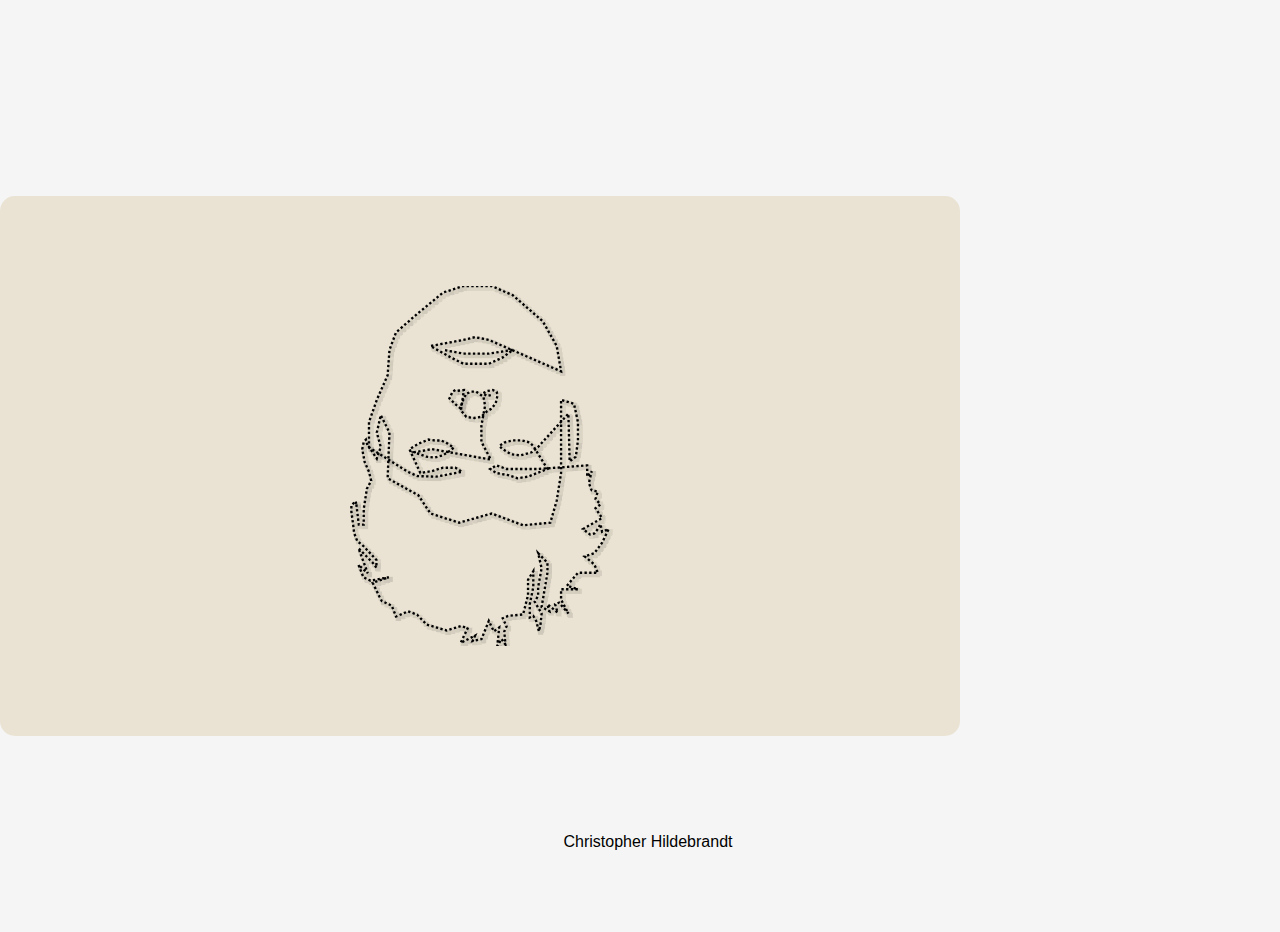
==== commit a5ea6263: "required information included, more slides, more dots to navigate through slides; removed resume dow" ====
--- a/src/index.html
+++ b/src/index.html
@@ -145,9 +145,9 @@
     </aside>
 
     <footer>
-      <!-- class="far fa-2x" where fa-2x controlls responsive sizing -->
-      
-
+    <p> 
+      Christopher Hildebrandt
+    </p>
     </footer>
   </div>
   <!-- Links to external scripts -->
--- a/src/styles.css
+++ b/src/styles.css
@@ -3,28 +3,6 @@
   margin: 0;
   padding: 0;
 }
-
-/* Responsive =======================================================================================================================*/
-
-html
-
-
-
-
-
-
-
-/* Responsive =======================================================================================================================*/
-
-html { 
-  font-size: 2vw; 
-}
-
-h1 { 
-  font-size: 2em; 
-}
-
-
 
 /* Grid End ======================================================================================================================== */
 /* Defining a responsive grid layout, to cover screen
@@ -41,17 +19,6 @@
   grid-column: 1 / span 2; /* header and footer spans horizontally 100% accross page */
 }
 /* Grid End ========================================================================================================================== */
-
-/* Keep things DRY */
-/* header,
-body,
-article,
-aside, 
-footer {  
-  background: whitesmoke;
-} */
-
-
 
 /* Body Start ========================================================================================================================== */
 body {
@@ -80,7 +47,7 @@
   cursor: pointer; /* Pointer/hand icon */
   color: black;
   border: none;
-  font-size: 1rem;
+  font-size: 1.1rem;
 }
 
 button:hover {
@@ -118,13 +85,7 @@
   display: block;
 }
 
-
-
 /* Header End ======================================================================================================================== */
-
-
-/* Article Start */
-
 
 /* Section Start ======================================================================================================================== */
 section {
@@ -133,7 +94,8 @@
   align-items: center;
   justify-content: center;
   height: 60vh;
-  border-radius: 30px 90px;
+  border-radius: 15px;
+  border-color: white;
 }
 
 section:hover{
@@ -218,32 +180,26 @@
 }
 
 
+.hello{
+  animation:helloText 4s infinite;
+  font-size: 3em;
+}
+
+@keyframes helloText{
+  0%{     color: aquamarine   }
+  49%{    color: #708090; }
+  50%{    color: white; }
+  99%{    color: antiquewhite;  }
+  100%{   color: aqua;    }
+}
+
 /* Add a blue color to the author */
 .author {color: cornflowerblue;}
 
 
-
-
-
-
-
-
-
-
-
-/* .hello {
-  position: relative;
-  display: block;
-  font-family: Helvetica, sans-serif;
-  font-size: 2.5rem;
-	color: #fff;
-  padding: .5em;
-} */
   
 /* M E - text animation */
-/* *, *:before, *:after{
-  box-sizing:border-box;
-}
+
 
 div.opening-text{
   width: 80%;
@@ -262,10 +218,10 @@
 .letter:before, .letter:after{
   position:absolute;
   content: attr(data-letter); /* Letter C from index.html div opening-text */
-  /* transform-origin: top left;
-} */ 
+  transform-origin: top left;
+} 
 /* Defines the speed at which the text animation transitions onto the page on load/refresh */
-/* .letter, .letter:before, .letter:after{
+.letter, .letter:before, .letter:after{
   transition: all 1.3s ease-in-out;
 }
 .letter:before{
@@ -303,7 +259,7 @@
     rotateY(40deg)
     rotateZ(0deg)
     skew(0deg,22deg);
-} */
+} 
 
 
 /* Section End ======================================================================================================================== */
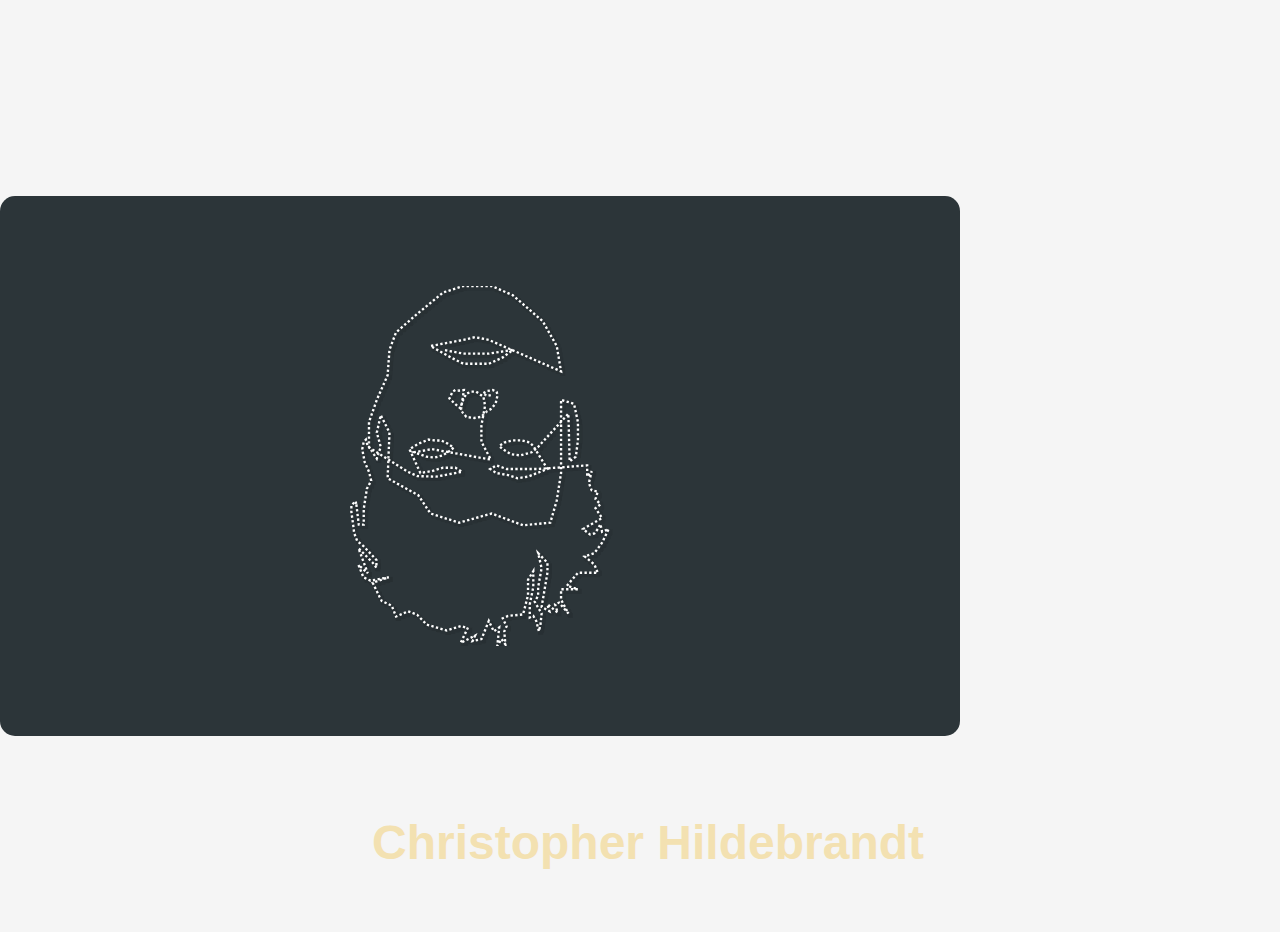
==== commit 8a2ada97: "final" ====
--- a/src/index.html
+++ b/src/index.html
@@ -1,5 +1,6 @@
 <!DOCTYPE html>
 <html lang="en">
+
 
 <head>
   <meta charset="UTF-8">
@@ -13,7 +14,7 @@
     integrity="sha384-50oBUHEmvpQ+1lW4y57PTFmhCaXp0ML5d60M1M7uH2+nqUivzIebhndOJK28anvf" crossorigin="anonymous">
   <!-- MailChimp -->
   <link href="//cdn-images.mailchimp.com/embedcode/slim-10_7.css" rel="stylesheet" type="text/css">
-
+  <!-- Google Font link -->
   <link href=https://fonts.googleapis.com/css?family=Heebo" rel="stylesheet">
 
 
@@ -38,8 +39,7 @@
       <!-- svg was created with vectr.com and svgomg.com; 
                     vectr.com - drew the solid line image of my face; which is repersented by path d
                     svgomg.com - takes image turns drawn image to html by defining path
-                    css is used to animate drawing my face
-              -->
+                    css is used to animate drawing my face -->
       <svg xmlns="http://www.w3.org/2000/svg" xmlns:xlink="http://www.w3.org/1999/xlink"
         viewBox="762.181 -530.563 1094.384 1531.372" width="1094.38" height="1531.37">
         <defs>
@@ -69,7 +69,7 @@
         <path
           d="M1258.3 922.12l-31.14 65.57 61.26-31.14-10.44 22.95 37.7-8.2 31.14-77.05 21.32 44.26 22.92-16.39-8.17 78.69 18.04-29.51 16.39 22.95-4.59-55.74 9.65-21.31-16.24-34.42 22.76-9.84 63.79-6.56 20.99-81.96v-65.58l22.38-36.06v67.27l-15 73.47v55.98l15-6.56 12.41 21.31 11.47 44.26 6.56-27.86 4.99-48.11-29.58-50.26 14.75-24.53v-37.7l14.83-80.33-14.83-64.16 39.63 41.21v42.51l-24.8 145.21 32.93 18.3-8.13-29.27 43.5 35.36-10.98-35.36 17.07-7.32 39.44 46.34-31.11-59.34v-43.6h71.81l-46.97-15.15 46.97-55.17h84.42l-14.34-34.89-41.86-34.88 41.86-13.95 32.56-44.19 27.9-58.14-27.9 11.63-6.98-32.56-11.24 20.93-14.34 18.61-18.6 4.65-30.24-23.26 81.4-46.51-27.91-41.86 20.93-16.28-20.93-23.26 9.69-31.5-26-5.15-12-30.85 12-50-19.13 22.59v-47.82l-208.65 15.21h-134.28l-43.48-15.21-26.09 15.21 26.09 17.27 50 8.82 39.13 13.4 45.65-6.88 82.61-32.61-60.23-97.71-15-15-33.33-8.91h-38.44l-36.56 8.91-21.67 15 15.08 13.34 34.92 21.66 40 5 48.34-13.33 27.26-22.8 128.66-141.42 5.48 203.2 26.22-20.39 9-69.17V48.4l-16.67-77.77-55.14-17.04v311.48l-18.41 116.67-27.38 94.44-115.73 11.11-133.57-50-138.66 38.89-121.71-38.89-51.89-77.77-130.44-72.23 7.91-194.44-37.2-74.18-16.67 74.18 16.67 61.11-16.67 50-33.33-50V48.4l33.33-94.81 45.96-104.7 7.91-107.9L952-332.93l94.86-83.01 105.82-86.96 86.28-27.66h120.16l90.17 39.52 127.22 110.68 59.29 105.17 18.41 107.86-307.39-134-58.4-11.61-49.46 11.61-140.21 26.14 86.29 48.54 53.92 26.96h107.86l59.32-26.96 43.15-32.36-102.47 16.18h-107.86l-86.28-16.18"
           fill="none" stroke="#fff" filter="url(#a)" />
-        <use xlink:href="#b" fill-opacity="0" stroke="#000" stroke-width="10" />
+        <use xlink:href="#b" fill-opacity="0" stroke="white" stroke-width="10" />
         <g>
           <filter id="c" x="1163.07" y="-128.81" width="271.46" height="209.75" filterUnits="userSpaceOnUse">
             <feFlood />
@@ -83,8 +83,8 @@
           </filter>
           <path
             d="M1355.3-66.76l-15.6 3.6-18.39-10.5L1339.7-84l24.14-3.81 16.09 7.25 4.6 13.8-4.6 17.24-3.45 17.24-12.64 16.09-8.54 9.2-15.6 9.19-26.43 24.14-28.74 4.6-33.33-4.6-22.99-27.59 12.64-86.56-36.78 3.81"
-            fill="none" stroke="#fff" filter="url(#c)" />
-          <use xlink:href="#d" fill-opacity="0" stroke="#000" stroke-width="10" />
+            fill="none" stroke="##fff" filter="url(#c)" />
+          <use xlink:href="#d" fill-opacity="0" stroke="#fff" stroke-width="10" />
         </g>
         <g>
           <filter id="e" x="721.18" y="343.76" width="585.05" height="640.98" filterUnits="userSpaceOnUse">
@@ -100,7 +100,7 @@
           <path
             d="M783.23 396.6l-3.94-11.84-17.11 18.42v26.32l7.9 57.89 3.94 32.9 13.16 34.21 26.32 21.05 55.26 59.21v32.9l-15.79-21.06-60.53-61.84 39.48 106.58-39.48-35.52 21.06 52.63 30.26 14.47 77.63-14.47-68.42 23.68 28.26 57.88 10.53 19.73 42.1 19.74 18.43 46.05 51.31-22.37 38.16 14.48 40.79 42.1 84.21 25 60.53-18.42 28.94 7.9"
             fill="none" stroke="#fff" filter="url(#e)" />
-          <use xlink:href="#f" fill-opacity="0" stroke="#000" stroke-width="10" />
+          <use xlink:href="#f" fill-opacity="0" stroke="#fff" stroke-width="10" />
         </g>
         <g>
           <filter id="g" x="742.23" y="-128.81" width="663.07" height="663.58" filterUnits="userSpaceOnUse">
@@ -116,21 +116,18 @@
           <path
             d="M1204.45-87.81l-11.84 6.66-13.16 28.89 25 24.45 21.96 17.77 6.99-26.66 17.46-35.56 22.22-8.89h20l31.11 22.22 6.67 37.78-15.56 84.45v68.62l40 75.82-250.85-44.24-75 13.16 50 18.42 38.16 3.95 34.21-9.21 27.63-18.42 18.42-14.48-26.12-17.1-26.51-13.16h-27.63l-27.64-3.95-40.78 17.11-39.98 23.68 46.55 101.32 48.69-7.9 47.37-14.47h52.63l28.95 17.11-40.79 7.89-71.06 13.16-78.94-2.63-40.79-18.42-169.74-106.58-7.89-30.27-9.38 9.21-6.41 31.58 10.52 55.27 18.21 40.79 9.42 38.15-18.42 34.21-13.32 85.74v67.1h-21.05l-10.53-88.16"
             fill="none" stroke="#fff" filter="url(#g)" />
-          <use xlink:href="#h" fill-opacity="0" stroke="#000" stroke-width="10" />
+          <use xlink:href="#h" fill-opacity="0" stroke="#fff" stroke-width="10" />
         </g>
       </svg>
     </section>
     <aside>
       <div class="btn-group">
-        <a href="src/resume.html"></a>
-        <button class="far fa-file"></i></button>
-        </a>
         <!-- style="text-decoration:none" used to remove hyperlink underline -->
         <a href="https://www.github.com/christopherhildebrandt" style="text-decoration:none">
           <button class="fab fa-github"></i></button>
         </a>
 
-        <a href="https://www.instagram.com/christopherhildebrandt" style="text-decoration:none">
+        <a href="https://www.instagram.com/christopherleightonhildebrandt" style="text-decoration:none">
           <button class="fab fa-instagram"></i></button>
         </a>
 
@@ -145,9 +142,11 @@
     </aside>
 
     <footer>
-    <p> 
-      Christopher Hildebrandt
-    </p>
+      <p>
+        <h3 class="hello">
+          Christopher Hildebrandt
+        </h3>
+      </p>
     </footer>
   </div>
   <!-- Links to external scripts -->
--- a/src/styles.css
+++ b/src/styles.css
@@ -3,6 +3,31 @@
   margin: 0;
   padding: 0;
 }
+
+
+
+/* DRY TEXT */
+
+h2 {
+  padding: .4em;
+  color: rgb(243, 225, 177);
+}
+h3{
+  padding: .2em;
+  color: rgb(243, 225, 177);
+}
+h4 {
+  padding: .2em;
+  color: aliceblue;
+}
+
+i {
+  padding: .3em;
+  color: #b8d0e9;
+}
+
+
+
 
 /* Grid End ======================================================================================================================== */
 /* Defining a responsive grid layout, to cover screen
@@ -16,8 +41,10 @@
 
 header,
 footer {
-  grid-column: 1 / span 2; /* header and footer spans horizontally 100% accross page */
-}
+  grid-column: 1 / span 2;
+  /* header and footer spans horizontally 100% accross page */
+}
+
 /* Grid End ========================================================================================================================== */
 
 /* Body Start ========================================================================================================================== */
@@ -27,31 +54,35 @@
   font-family: 'Heebo', sans-serif;
   overflow: hidden;
 }
+
 /* Body End ========================================================================================================================== */
 
 /* Header START ====================================================================================================================== */
 header {
   display: flex;
   align-items: center;
-  justify-content: center; 
+  justify-content: center;
   height: 20vh;
 }
-
 
 /* Header: Bars Dropdown - Responsive Minimalist styling*/
 /* Dropdown Button */
-button {  
-  display: block; /* Make the buttons appear below each other */
-  background-color: whitesmoke; /* match the colour of the grid background */
-  padding: 10px; /* Some padding */
-  cursor: pointer; /* Pointer/hand icon */
+button {
+  display: block;
+  /* Make the buttons appear below each other */
+  background-color: whitesmoke;
+  /* match the colour of the grid background */
+  padding: 10px;
+  /* Some padding */
+  cursor: pointer;
+  /* Pointer/hand icon */
   color: black;
   border: none;
   font-size: 1.1rem;
 }
 
 button:hover {
-  color: aqua
+  color: #7fb0c5;
 }
 
 
@@ -77,7 +108,7 @@
 /* On hover, change the colour of the text */
 .dropdown-content-bars a:hover {
   background-color: transparent;
-  color: #eae3d3; 
+  color: #2c3539;
 }
 
 /* Show the dropdown menu, using JS to add this class to the .dropdown-content-bars container when the user clicks on the dropdown button */
@@ -89,7 +120,7 @@
 
 /* Section Start ======================================================================================================================== */
 section {
-  background: #eae3d3;
+  background: #2c3539;
   display: flex;
   align-items: center;
   justify-content: center;
@@ -98,8 +129,8 @@
   border-color: white;
 }
 
-section:hover{
-  background: #708090;
+section:hover {
+  background: #1F262A;
 }
 
 /* animation for face */
@@ -122,15 +153,14 @@
   from {
     stroke-dashoffset: 0
   }
+
   to {
     stroke-dashoffset: 100;
   }
 }
 
 
-
 /* RESUME.HTML */
-
 /* Slideshow container - same size as specified grid */
 .slideshow-container {
   display: flex;
@@ -146,20 +176,20 @@
   text-align: center;
 }
 
-
 /* On hover, add a black background color with a little bit see-through */
-.prev:hover, .next:hover {
-  background-color: rgba(0,0,0,0.8);
+.prev:hover,
+.next:hover {
+  background-color: rgba(0, 0, 0, 0.8);
   color: white;
 }
 
 /* The dot/bullet/indicator container */
 .dot-container {
   position: absolute;
-  float: left; 
+  float: left;
   bottom: 10vh;
   padding: 20px;
-  background:transparent;
+  background: transparent;
 }
 
 /* The dots/bullets/indicators */
@@ -175,92 +205,42 @@
 }
 
 /* Add a background color to the active dot/circle */
-.active, .dot:hover {
-  background-color:#eae3d3;
-}
-
-
-.hello{
-  animation:helloText 4s infinite;
+.active,
+.dot:hover {
+  background-color: #2c3539;
+}
+
+
+.hello {
+  animation: helloText 8s infinite;
   font-size: 3em;
 }
 
-@keyframes helloText{
-  0%{     color: aquamarine   }
-  49%{    color: #708090; }
-  50%{    color: white; }
-  99%{    color: antiquewhite;  }
-  100%{   color: aqua;    }
-}
-
-/* Add a blue color to the author */
-.author {color: cornflowerblue;}
-
-
-  
-/* M E - text animation */
-
-
-div.opening-text{
-  width: 80%;
-}
-
-.letter{  
-  position: relative;
-  display: flex;
-  font-weight: 900;
-  font-size: 21em;
-  color: #708090;
-  transform-style: preserve-3d;
-  perspective: 400;
-  z-index: 2;
-}
-.letter:before, .letter:after{
-  position:absolute;
-  content: attr(data-letter); /* Letter C from index.html div opening-text */
-  transform-origin: top left;
-} 
-/* Defines the speed at which the text animation transitions onto the page on load/refresh */
-.letter, .letter:before, .letter:after{
-  transition: all 1.3s ease-in-out;
-}
-.letter:before{
-  color: #eae3d3;
-  text-shadow: 
-    -1px 0px 1px rgba(255,255,255,.8),
-    1px 0px 1px rgba(0,0,0,.8);
-  z-index: 3;
-  transform:
-    rotateX(0deg)
-    rotateY(-15deg)
-    rotateZ(0deg);
-}
-.letter:after{
-  color: rgba(0,0,0,.11);
-  z-index:2;
-  transform:
-    scale(1.08,1)
-    rotateX(0deg)
-    rotateY(0deg)
-    rotateZ(0deg)
-    skew(0deg,1deg);
-}
-.letter:hover:before{
-  color: #fafafa;
-  transform:
-    rotateX(0deg)
-    rotateY(-40deg)
-    rotateZ(0deg);
-}
-.letter:hover:after{
-  transform:
-    scale(1.08,1)
-    rotateX(0deg)
-    rotateY(40deg)
-    rotateZ(0deg)
-    skew(0deg,22deg);
-} 
-
+@keyframes helloText {
+  0% {
+    color: #AAA9AD;
+  }
+
+  49% {
+    color: #848689;
+  }
+
+  50% {
+    color: #5B676D;
+  }
+
+  99% {
+    color: #2A3439;
+  }
+
+  100% {
+    color: #1F262A;
+  }
+}
+
+smile{
+  color: white;
+}
 
 /* Section End ======================================================================================================================== */
 
@@ -273,20 +253,22 @@
 }
 
 /*  */
-.btn-group button {  
-  display: block; /* Make the buttons appear aligned verticle */
-  background-color: whitesmoke; /* match the colour of the grid background */
-  padding: 10px; /* Some padding */
-  cursor: pointer; /* Pointer/hand icon */
+.btn-group button {
+  display: block;
+  /* Make the buttons appear aligned verticle */
+  background-color: whitesmoke;
+  /* match the colour of the grid background */
+  padding: 10px;
+  /* Some padding */
+  cursor: pointer;
+  /* Pointer/hand icon */
   color: black;
   border: none;
 }
 
 button:hover {
-  color:#eae3d3;
-}
-
-
+  color: #7fb0c5;
+}
 
 /* Aside End ======================================================================================================================== */
 
@@ -296,25 +278,4 @@
   align-items: center;
   justify-content: center;
   height: 20vh;
-}
-
-
-
-
-
-
-
-
-
-
-
-
-
-
-
-
-
-
-
-
-
+}